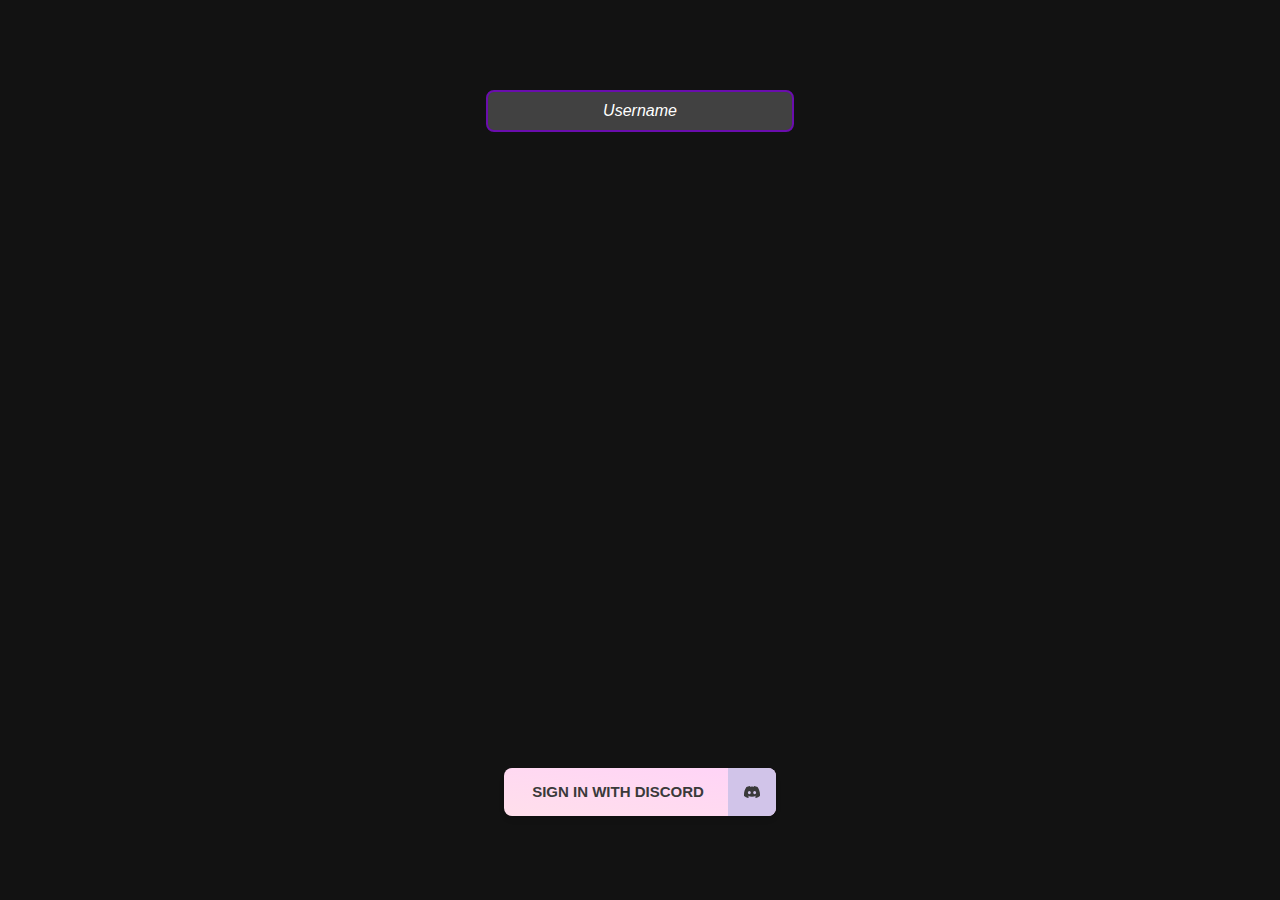
==== SpotyWeb/index.html @ 93b33c01 "Add files via upload" ====
<!DOCTYPE html>
<html lang="en">
<head>
  <meta charset="UTF-8">
  <meta name="viewport" content="width=device-width, initial-scale=1.0">
  <title>Login Page</title>
  <link rel="stylesheet" href="styles.css">
</head>
<body>
  <!-- Background Video -->
  <div class="background-video">
    <video autoplay loop muted>
      <source src="D:/Discord Robot//music bot animation.mp4" type="video/mp4">
      Your browser does not support the video tag.
    </video>
  </div>

  <!-- Username Field -->
  <div class="username-container">
    <input type="text" id="username" placeholder="Username">
  </div>

  <!-- Discord Login Button -->
  <div class="button-container">
    <button id="discord-login">
      Sign in with Discord
      <span>
        <svg xmlns="http://www.w3.org/2000/svg" width="16" height="16" fill="currentColor" class="bi bi-discord" viewBox="0 0 16 16">
          <path d="M13.545 2.907a13.227 13.227 0 0 0-3.257-1.011.05.05 0 0 0-.052.025c-.141.25-.297.577-.406.833a12.19 12.19 0 0 0-3.658 0 8.258 8.258 0 0 0-.412-.833.051.051 0 0 0-.052-.025c-1.125.194-2.22.534-3.257 1.011a.041.041 0 0 0-.021.018C.356 6.024-.213 9.047.066 12.032c.001.014.01.028.021.037a13.276 13.276 0 0 0 3.995 2.02.05.05 0 0 0 .056-.019c.308-.42.582-.863.818-1.329a.05.05 0 0 0-.01-.059.051.051 0 0 0-.018-.011 8.875 8.875 0 0 1-1.248-.595.05.05 0 0 1-.02-.066.051.051 0 0 1 .015-.019c.084-.063.168-.129.248-.195a.05.05 0 0 1 .051-.007c2.619 1.196 5.454 1.196 8.041 0a.052.052 0 0 1 .053.007c.08.066.164.132.248.195a.051.051 0 0 1-.004.085 8.254 8.254 0 0 1-1.249.594.05.05 0 0 0-.03.03.052.052 0 0 0 .003.041c.24.465.515.909.817 1.329a.05.05 0 0 0 .056.019 13.235 13.235 0 0 0 4.001-2.02.049.049 0 0 0 .021-.037c.334-3.451-.559-6.449-2.366-9.106a.034.034 0 0 0-.02-.019Zm-8.198 7.307c-.789 0-1.438-.724-1.438-1.612 0-.889.637-1.613 1.438-1.613.807 0 1.45.73 1.438 1.613 0 .888-.637 1.612-1.438 1.612Zm5.316 0c-.788 0-1.438-.724-1.438-1.612 0-.889.637-1.613 1.438-1.613.807 0 1.451.73 1.438 1.613 0 .888-.631 1.612-1.438 1.612Z"></path>
        </svg>
      </span>
    </button>
  </div>

  <script src="script.js"></script>
</body>
</html>
---- SpotyWeb/styles.css ----
/* General Styles */
* {
  margin: 0;
  padding: 0;
  box-sizing: border-box;
}

body {
  font-family: Arial, sans-serif;
  height: 100vh;
  display: flex;
  flex-direction: column;
  justify-content: space-between;
  align-items: center;
  background-color: #121212;
  position: relative;
  overflow: hidden;
  color: white;
}

.background-video video {
  position: absolute;
  top: 0;
  left: 0;
  width: 100%;
  height: 100%;
  object-fit: cover;
  z-index: -1;
}

/* Username Field */
.username-container {
  width: 30%;
  text-align: center;
  position: absolute;
  top: 10%;
}

#username {
  width: 80%;
  padding: 10px;
  border-radius: 8px;
  background-color: rgba(255, 255, 255, 0.2); /* Semi-transparent white */
  color: #ffffff; /* White text */
  font-size: 16px;
  outline: none;
  border: 2px solid #6a0dad; /* Purple border */
  text-align: center;
}

/* Placeholder Text */
#username::placeholder {
  color: white; /* Lighter white for placeholder text */
  font-style: italic;
}

/* General Button Container */
.button-container {
  display: flex;
  justify-content: center;
  align-items: center;
  position: absolute;
  top: 88%; /* Move the button further down */
  left: 50%;
  transform: translate(-50%, -50%);
  width: 100%;
  height: auto;
}

/* Discord Button */
button {
  max-width: 320px;
  display: flex;
  overflow: hidden;
  position: relative;
  padding: 0.875rem 72px 0.875rem 1.75rem;
  background-color: #ffd3f8; /* Pastel pink */
  background-image: linear-gradient(to top right, #ffdfeb, #ffd3f8); /* Pastel purple gradient */
  color: #3a3a3a; /* Dark grey text */
  font-size: 15px;
  line-height: 1.25rem;
  font-weight: 700;
  text-align: center;
  text-transform: uppercase;
  align-items: center;
  border-radius: 0.5rem;
  gap: 0.75rem;
  border: none;
  transition: all 0.4s ease; /* Smooth transition for hover effect */
  box-shadow: 0 4px 6px -1px rgba(0, 0, 0, 0.1), 0 2px 4px -1px rgba(0, 0, 0, 0.06);
}

/* Glow Effect on Hover */
button:hover {
  box-shadow: 0 0 20px 4px rgba(255, 183, 244, 0.8), 0 0 40px 6px rgba(214, 194, 255, 0.6);
  transform: scale(1.05); /* Slight zoom effect */
}

/* Icon Background */
button span {
  background-color: #d1c4e9; /* Pastel purple */
  display: grid;
  position: absolute;
  right: 0;
  place-items: center;
  width: 3rem;
  height: 100%;
  align-items: center;
}

/* Hover Icon Glow Effect */
button span:hover {
  background-color: #c8b7e6; /* Slightly darker pastel purple */
}
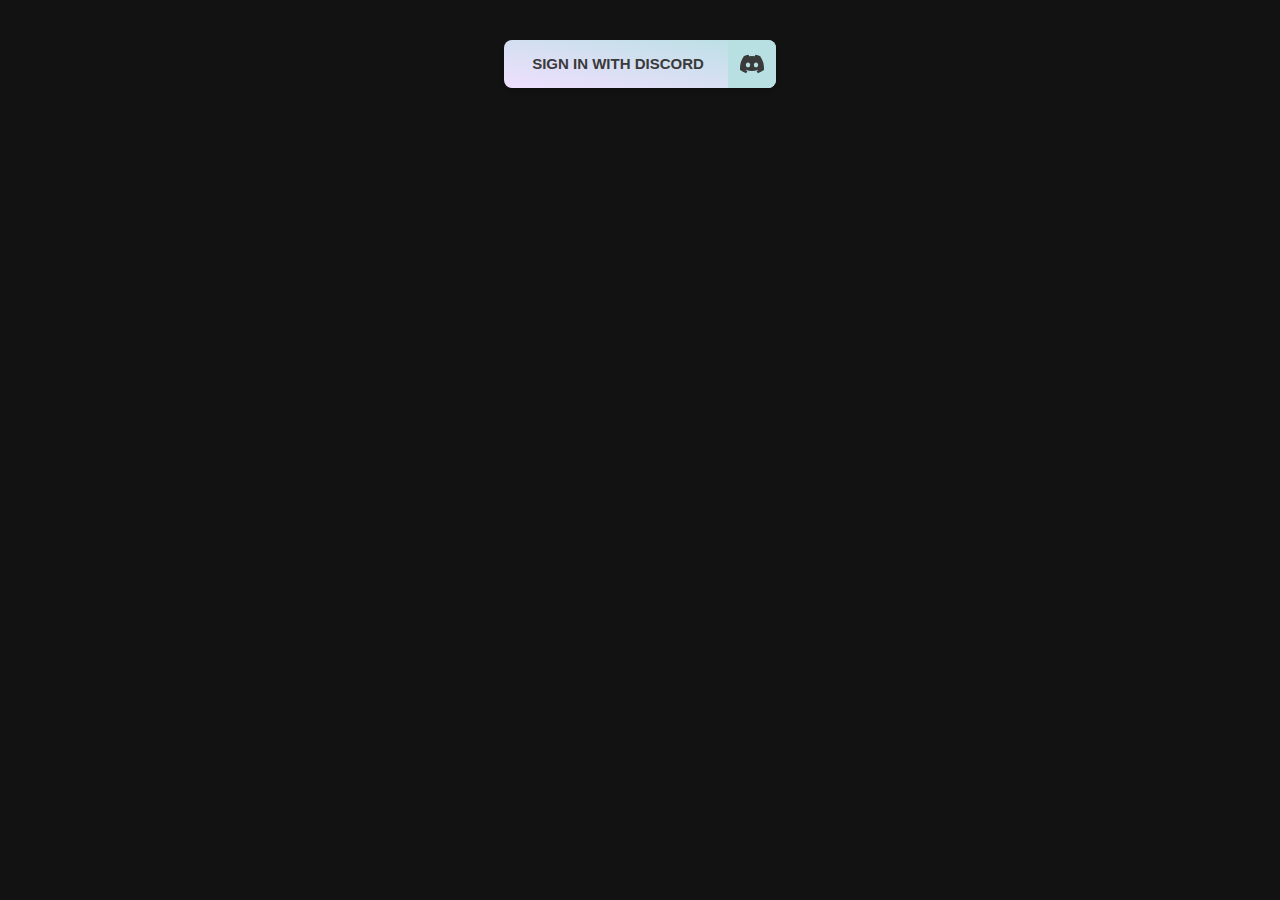
==== commit 12447384: "I have committed the changes." ====
--- a/SpotyWeb/index.html
+++ b/SpotyWeb/index.html
@@ -4,20 +4,17 @@
   <meta charset="UTF-8">
   <meta name="viewport" content="width=device-width, initial-scale=1.0">
   <title>Login Page</title>
-  <link rel="stylesheet" href="styles.css">
+  
+  <!-- Styles -->
+  <link rel="stylesheet" href="./CSS/index.css">
 </head>
 <body>
   <!-- Background Video -->
   <div class="background-video">
     <video autoplay loop muted>
-      <source src="D:/Discord Robot//music bot animation.mp4" type="video/mp4">
+      <source src="./Media/SpotyHomePageAnimation.mp4" type="video/mp4">
       Your browser does not support the video tag.
     </video>
-  </div>
-
-  <!-- Username Field -->
-  <div class="username-container">
-    <input type="text" id="username" placeholder="Username">
   </div>
 
   <!-- Discord Login Button -->
@@ -32,6 +29,6 @@
     </button>
   </div>
 
-  <script src="script.js"></script>
+  <script src="./Scripts/index.js"></script>
 </body>
 </html>
--- a/SpotyWeb/CSS/index.css
+++ b/SpotyWeb/CSS/index.css
@@ -0,0 +1,66 @@
+body {
+  font-family: Arial, sans-serif;
+  height: 100vh;
+  margin: 0;
+  display: flex;
+  justify-content: center; /* Center horizontally */
+  align-items: flex-start; /* Align at the top */
+  background-color: #121212;
+  overflow: hidden;
+  color: white;
+  position: relative;
+}
+
+.background-video video {
+  position: absolute;
+  top: 0;
+  left: 0;
+  width: 100%;
+  height: 100%;
+  object-fit: cover;
+  z-index: -1;
+}
+
+/* Discord Button */
+button {
+  margin-top: 40px; /* Add spacing from the very top */
+  max-width: 320px;
+  display: flex;
+  overflow: hidden;
+  position: relative;
+  padding: 0.875rem 72px 0.875rem 1.75rem;
+  background-color: #ffd3f8; /* Pastel pink */
+  background-image: linear-gradient(to top right, #f0dfff, #b8e0e3); /* Gradient */
+  color: #3a3a3a;
+  font-size: 15px;
+  line-height: 1.25rem;
+  font-weight: 700;
+  text-align: center;
+  text-transform: uppercase;
+  align-items: center;
+  border-radius: 0.5rem;
+  gap: 0.75rem;
+  border: none;
+  transition: all 0.6s ease; /* Smooth animation */
+  box-shadow: 0 4px 6px -1px rgba(0, 0, 0, 0.1), 0 2px 4px -1px rgba(0, 0, 0, 0.06);
+}
+
+button span {
+  background-color: #b8e0e3;
+  display: grid;
+  position: absolute;
+  right: 0;
+  place-items: center;
+  width: 3rem;
+  height: 100%;
+}
+
+button span svg {
+  width: 1.5rem;
+  height: 1.5rem;
+}
+
+button:hover {
+  box-shadow: 0 0 30px 10px rgba(255, 192, 203, 0.8), 
+              0 0 20px 8px rgba(240, 223, 255, 0.6);
+}
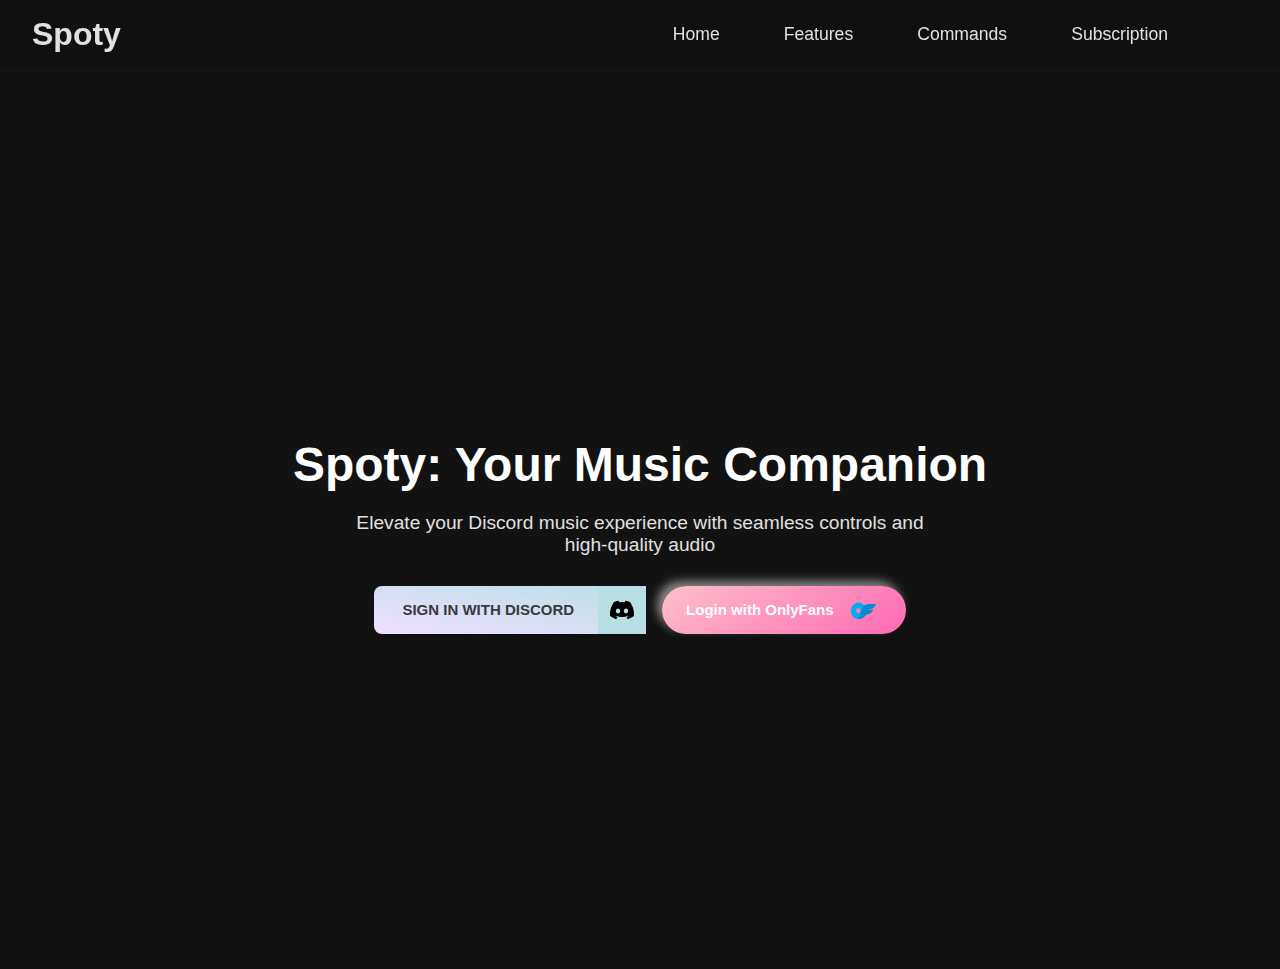
==== commit 62926320: "UI and web design completed" ====
--- a/SpotyWeb/index.html
+++ b/SpotyWeb/index.html
@@ -1,34 +1,97 @@
 <!DOCTYPE html>
 <html lang="en">
 <head>
-  <meta charset="UTF-8">
-  <meta name="viewport" content="width=device-width, initial-scale=1.0">
-  <title>Login Page</title>
-  
-  <!-- Styles -->
-  <link rel="stylesheet" href="./CSS/index.css">
+    <meta charset="UTF-8">
+    <meta name="viewport" content="width=device-width, initial-scale=1.0">
+    <title>Spoty - Music Discord Bot</title>
+    <link rel="stylesheet" href="CSS/index.css">
+    <link rel="stylesheet" href="CSS/navbar.css">
 </head>
 <body>
-  <!-- Background Video -->
-  <div class="background-video">
-    <video autoplay loop muted>
-      <source src="./Media/SpotyHomePageAnimation.mp4" type="video/mp4">
-      Your browser does not support the video tag.
-    </video>
-  </div>
+    <header>
+        <nav class="navbar">
+          <div class="navbar-logo">
+              <a href="/">Spoty</a>
+          </div>
+          <ul class="navbar-links">
+            <li><a href="/" class="nav-link">Home</a></li>
+            <li><a href="/#features" class="nav-link">Features</a></li>
+              <li><a href="/commands" class="nav-link">Commands</a></li>
+            <li><a href="/subscription" class="nav-link">Subscription</a></li>
+           <!-- Add more links here if necessary-->
+          </ul>
+            <div class="navbar-toggle">
+            <span class="bar"></span>
+            <span class="bar"></span>
+            <span class="bar"></span>
+          </div>
+        </nav>
+    </header>
 
-  <!-- Discord Login Button -->
-  <div class="button-container">
-    <button id="discord-login">
-      Sign in with Discord
-      <span>
-        <svg xmlns="http://www.w3.org/2000/svg" width="16" height="16" fill="currentColor" class="bi bi-discord" viewBox="0 0 16 16">
-          <path d="M13.545 2.907a13.227 13.227 0 0 0-3.257-1.011.05.05 0 0 0-.052.025c-.141.25-.297.577-.406.833a12.19 12.19 0 0 0-3.658 0 8.258 8.258 0 0 0-.412-.833.051.051 0 0 0-.052-.025c-1.125.194-2.22.534-3.257 1.011a.041.041 0 0 0-.021.018C.356 6.024-.213 9.047.066 12.032c.001.014.01.028.021.037a13.276 13.276 0 0 0 3.995 2.02.05.05 0 0 0 .056-.019c.308-.42.582-.863.818-1.329a.05.05 0 0 0-.01-.059.051.051 0 0 0-.018-.011 8.875 8.875 0 0 1-1.248-.595.05.05 0 0 1-.02-.066.051.051 0 0 1 .015-.019c.084-.063.168-.129.248-.195a.05.05 0 0 1 .051-.007c2.619 1.196 5.454 1.196 8.041 0a.052.052 0 0 1 .053.007c.08.066.164.132.248.195a.051.051 0 0 1-.004.085 8.254 8.254 0 0 1-1.249.594.05.05 0 0 0-.03.03.052.052 0 0 0 .003.041c.24.465.515.909.817 1.329a.05.05 0 0 0 .056.019 13.235 13.235 0 0 0 4.001-2.02.049.049 0 0 0 .021-.037c.334-3.451-.559-6.449-2.366-9.106a.034.034 0 0 0-.02-.019Zm-8.198 7.307c-.789 0-1.438-.724-1.438-1.612 0-.889.637-1.613 1.438-1.613.807 0 1.45.73 1.438 1.613 0 .888-.637 1.612-1.438 1.612Zm5.316 0c-.788 0-1.438-.724-1.438-1.612 0-.889.637-1.613 1.438-1.613.807 0 1.451.73 1.438 1.613 0 .888-.631 1.612-1.438 1.612Z"></path>
-        </svg>
-      </span>
-    </button>
-  </div>
+    <div class="scroll-container">
+        <!-- Home Page Section -->
+        <section id="home" class="page active">
+            <!-- Home Content -->
+            <div class="home-content">
+                <h1>Spoty: Your Music Companion</h1>
+                <p>Elevate your Discord music experience with seamless controls and high-quality audio</p>
+                
+                <div class="button-container">
+                    <!-- Discord Login Button -->
+                    <button class="btn btn-discord">
+                        Sign in with Discord
+                        <span class="icon-container">
+                            <svg class="icon" xmlns="http://www.w3.org/2000/svg" viewBox="0 0 16 16">
+                                <path d="M13.545 2.907a13.227 13.227 0 0 0-3.257-1.011.05.05 0 0 0-.052.025c-.141.25-.297.577-.406.833a12.19 12.19 0 0 0-3.658 0 8.258 8.258 0 0 0-.412-.833.051.051 0 0 0-.052-.025c-1.125.194-2.22.534-3.257 1.011a.041.041 0 0 0-.021.018C.356 6.024-.213 9.047.066 12.032c.001.014.01.028.021.037a13.276 13.276 0 0 0 3.995 2.02.05.05 0 0 0 .056-.019c.308-.42.582-.863.818-1.329a.05.05 0 0 0-.01-.059.051.051 0 0 0-.018-.011 8.875 8.875 0 0 1-1.248-.595.05.05 0 0 1-.02-.066.051.051 0 0 1 .015-.019c.084-.063.168-.129.248-.195a.05.05 0 0 1 .051-.007c2.619 1.196 5.454 1.196 8.041 0a.052.052 0 0 1 .053.007c.08.066.164.132.248.195a.051.051 0 0 1-.004.085 8.254 8.254 0 0 1-1.249.594.05.05 0 0 0-.03.03.052.052 0 0 0 .003.041c.24.465.515.909.817 1.329a.05.05 0 0 0 .056.019 13.235 13.235 0 0 0 4.001-2.02.049.049 0 0 0 .021-.037c.334-3.451-.559-6.449-2.366-9.106a.034.034 0 0 0-.02-.019Zm-8.198 7.307c-.789 0-1.438-.724-1.438-1.612 0-.889.637-1.613 1.438-1.613.807 0 1.45.73 1.438 1.613 0 .888-.637 1.612-1.438 1.612Zm5.316 0c-.788 0-1.438-.724-1.438-1.612 0-.889.637-1.613 1.438-1.613.807 0 1.451.73 1.438 1.613 0 .888-.631 1.612-1.438 1.612Z"/>
+                            </svg>
+                        </span>
+                    </button>
+                            
+                    <!-- OnlyFans Login Button -->
+                    <button class="btn btn-onlyfans" onclick="window.location.href='https://youtu.be/dQw4w9WgXcQ?si=QIBHvQybqIw9x97D'">
+                        <span>Login with OnlyFans</span>
+                        <svg class="icon" viewBox="150 80 350 350" xmlns="http://www.w3.org/2000/svg">
+                            <style>
+                                .st0{fill:none;}
+                                .st1{fill:#00AEEF;}
+                                .st2{fill:#008CCF;}
+                            </style>
+                            <rect x="71" y="29.3" class="st0" width="400" height="400"/>
+                            <path class="st1" d="M 273 144.3 c -61.1 0 -110.5 54.4 -110.5 121.5 s 49.4 121.5 110.5 121.5 s 110.5 -54.4 110.5 -121.5 S 334.1 144.3 273 144.3 z M 273 302.2 c -18.3 0 -33.2 -16.3 -33.2 -36.5 s 14.8 -36.4 33.2 -36.4 s 33.1 16.3 33.1 36.4 c 0 20.1 -14.8 36.4 -33 36.5 C 273.1 302.2 273 302.2 273 302.2 z"/>
+                            <path class="st2" d="M 414.6 249.5 c 33.9 8.1 74 0 74 0 c -11.6 42.2 -48.5 68.6 -101.6 71.8 c -21.1 40.6 -69.2 67 -122.4 66.9 L 304.6 282.4 c 41.2 -108.8 62.3 -116.2 159.9 -116.2 h 67 C 520.3 207.4 481.6 238.7 414.6 249.5 z"/>
+                        </svg>
+                    </button>
+                </div>
+            </div>
+        </section>
 
-  <script src="./Scripts/index.js"></script>
+        <!-- Features Section -->
+        <section id="features" class="page">
+             <!-- Removing this background video cause it will take more bandwidth for no reason -->
+            <!-- Background Video -->
+            <!-- <div class="background-video">
+                <video autoplay loop muted>
+                    <source src="/Media/SpotyHomePageAnimation.mp4" type="video/mp4">
+                    Your browser does not support the video tag.
+                </video>
+            </div> -->
+            <div class="features-section">
+                <h2 class="section-title">
+                    <svg width="50px" height="50px">
+                        <g>
+                          <circle cx="25" cy="25" r="20" fill="#007BFF"></circle>
+                          <text x="9" y="33" font-family="Arial" font-size="24" fill="#FFFFFF">⚙️</text> <!-- Gear icon -->
+                        </g>
+                      </svg>
+                      Features
+                </h2>
+                <div class="features-container" id="features-container">
+                    <!-- Features will be loaded here -->
+                </div>
+            </div>
+        </section>
+    </div>
+
+    <script src="./Scripts/index.js"></script>
 </body>
-</html>
+</html> --- a/SpotyWeb/CSS/index.css
+++ b/SpotyWeb/CSS/index.css
@@ -1,66 +1,235 @@
-body {
-  font-family: Arial, sans-serif;
-  height: 100vh;
-  margin: 0;
-  display: flex;
-  justify-content: center; /* Center horizontally */
-  align-items: flex-start; /* Align at the top */
-  background-color: #121212;
-  overflow: hidden;
-  color: white;
-  position: relative;
-}
-
-.background-video video {
-  position: absolute;
-  top: 0;
-  left: 0;
-  width: 100%;
-  height: 100%;
-  object-fit: cover;
-  z-index: -1;
-}
-
+body, html {
+    font-family: Arial, sans-serif;
+    height: 100%;
+    margin: 0;
+    overflow: hidden;
+    background-color: #121212;
+    color: white;
+}
+
+ /* Features Section */
+#features {
+    background-color: #121212;
+}
+
+.scroll-container {
+    height: 100vh;
+    overflow-y: scroll;
+    /* scroll-snap-type: y mandatory; */
+    /* scroll-behavior: smooth; */
+}
+  
+.page {
+    height: 100vh;
+    width: 100%;
+    scroll-snap-align: start;
+    position: relative;
+    display: flex;
+    justify-content: center;
+    align-items: center;
+}
+  
+/* Home Page Section */
+#home {
+    position: relative;
+}
+  
+/* .background-video video {
+    position: absolute;
+    top: 0;
+    left: 0;
+    width: 100%;
+    height: 100%;
+    object-fit: cover;
+    z-index: -1;
+}
+   */
+.home-content {
+    text-align: center;
+    z-index: 1;
+    padding: 0 20px;
+}
+  
+.home-content h1 {
+    font-size: 3rem;
+    margin-bottom: 20px;
+    color: #fff;
+}
+  
+.home-content p {
+    font-size: 1.2rem;
+    margin-bottom: 30px;
+    color: #e0e0e0;
+    max-width: 600px;
+    margin-left: auto;
+    margin-right: auto;
+}
+  
 /* Discord Button */
-button {
-  margin-top: 40px; /* Add spacing from the very top */
-  max-width: 320px;
-  display: flex;
-  overflow: hidden;
-  position: relative;
-  padding: 0.875rem 72px 0.875rem 1.75rem;
-  background-color: #ffd3f8; /* Pastel pink */
-  background-image: linear-gradient(to top right, #f0dfff, #b8e0e3); /* Gradient */
-  color: #3a3a3a;
-  font-size: 15px;
-  line-height: 1.25rem;
-  font-weight: 700;
-  text-align: center;
-  text-transform: uppercase;
-  align-items: center;
-  border-radius: 0.5rem;
-  gap: 0.75rem;
-  border: none;
-  transition: all 0.6s ease; /* Smooth animation */
-  box-shadow: 0 4px 6px -1px rgba(0, 0, 0, 0.1), 0 2px 4px -1px rgba(0, 0, 0, 0.06);
-}
-
-button span {
-  background-color: #b8e0e3;
-  display: grid;
-  position: absolute;
-  right: 0;
-  place-items: center;
-  width: 3rem;
-  height: 100%;
-}
-
-button span svg {
-  width: 1.5rem;
-  height: 1.5rem;
-}
-
-button:hover {
-  box-shadow: 0 0 30px 10px rgba(255, 192, 203, 0.8), 
-              0 0 20px 8px rgba(240, 223, 255, 0.6);
-}
+.button-container {
+    display: flex;
+    justify-content: center;
+}
+   
+.features-section {
+    color: #fff;
+    padding: 40px 20px;
+    text-align: center;
+}
+  
+.features-section .section-title {
+    display: flex;
+    align-items: center;
+    justify-content: center;
+    font-size: 2.2rem;
+    font-weight: 600;
+    margin-bottom: 2rem;
+    text-align: center;
+    margin-bottom: 40px; /* Added a margin to maintain the previous style*/
+}
+
+.features-section .section-title .title-icon {
+    width: 2.5rem;
+    height: 2.5rem;
+    margin-right: 0.75rem;
+    fill: #5865F2;
+    animation: iconBounce 1.5s ease-in-out infinite;
+}
+    
+@keyframes iconBounce {
+        0%, 20%, 50%, 80%, 100% {
+        transform: translateY(0);
+        }
+        40% {
+        transform: translateY(-10px);
+        }
+        60% {
+        transform: translateY(-5px);
+        }
+}
+.features-section .section-title .title-text {
+        margin: 0;
+}
+  
+.features-container {
+    display: flex;
+    flex-wrap: wrap;
+    justify-content: center;
+    gap: 30px;
+}
+  
+.feature-box {
+    background-color: #1e1e1e;
+    padding: 30px;
+    width: 250px;
+    border-radius: 8px;
+    box-shadow: 0 4px 10px rgba(0, 0, 0, 0.6);
+    transition: transform 0.3s ease, box-shadow 0.3s ease;
+}
+  
+.feature-box h3 {
+    font-size: 1.5rem;
+    margin-bottom: 15px;
+}
+  
+.feature-box p {
+    font-size: 1rem;
+    line-height: 1.5;
+}
+  
+.feature-box:hover {
+    transform: translateY(-10px);
+    box-shadow: 0 8px 20px rgba(0, 0, 0, 0.8);
+}
+
+/* Common container style */
+.button-container {
+    display: flex;
+    justify-content: center;
+    align-items: center;
+    gap: 1rem;
+    flex-wrap: wrap;
+}
+
+/* Base button style */
+.btn {
+    display: flex;
+    align-items: center;
+    position: relative;
+    max-width: 320px;
+    font-weight: 700;
+    font-size: 15px;
+    line-height: 1.25rem;
+    text-align: center;
+    border: none;
+    outline: none;
+    cursor: pointer;
+    transition: all 0.3s ease;
+    -webkit-user-select: none;
+    -moz-user-select: none;
+    -ms-user-select: none;
+    user-select: none;
+}
+
+/* Discord button specific styles */
+.btn-discord {
+    padding: 0.875rem 72px 0.875rem 1.75rem;
+    background-image: linear-gradient(to top right, #f0dfff, #b8e0e3);
+    color: #3a3a3a;
+    text-transform: uppercase;
+    border-radius: 0.5rem;
+    gap: 0.75rem;
+    box-shadow: 0 4px 6px -1px rgba(0, 0, 0, 0.1), 
+               0 2px 4px -1px rgba(0, 0, 0, 0.06);
+}
+
+.btn-discord:hover {
+    box-shadow: 0 0 30px 10px rgba(255, 192, 203, 0.8), 
+               0 0 20px 8px rgba(240, 223, 255, 0.6);
+}
+
+.btn-discord .icon-container {
+    background-color: #b8e0e3;
+    display: grid;
+    position: absolute;
+    right: 0;
+    place-items: center;
+    width: 3rem;
+    height: 100%;
+}
+
+.btn-discord .icon {
+    width: 1.5rem;
+    height: 1.5rem;
+}
+
+/* OnlyFans button specific styles */
+.btn-onlyfans {
+    padding: 12px 24px;
+    background: linear-gradient(145deg, #FFC0CB, #FF69B4);
+    border-radius: 50px;
+    color: white;
+    gap: 8px;
+    box-shadow: 5px 5px 10px rgba(0, 0, 0, 0.15), 
+               -5px -5px 10px rgba(255, 255, 255, 0.5);
+}
+
+.btn-onlyfans:hover {
+    box-shadow: 5px 5px 15px rgba(0, 0, 0, 0.3), 
+               -5px -5px 15px rgba(255, 255, 255, 0.7);
+    transform: scale(1.05);
+}
+
+.btn-onlyfans:active {
+    box-shadow: inset 5px 5px 10px rgba(0, 0, 0, 0.15), 
+               inset -5px -5px 10px rgba(255, 255, 255, 0.5);
+    transform: scale(0.98);
+}
+
+.btn-onlyfans .icon {
+    width: 40px;
+    height: 24px;
+    fill: white;
+    pointer-events: none;
+    -webkit-user-drag: none;
+}
--- a/SpotyWeb/CSS/navbar.css
+++ b/SpotyWeb/CSS/navbar.css
@@ -0,0 +1,106 @@
+/* Navbar styles */
+header{
+    background-color: rgba(0, 0, 0, 0.1); /* Semi-transparent background */
+    -webkit-backdrop-filter: blur(5px); /* Apply a blur effect to the background */
+    backdrop-filter: blur(5px); /* Apply a blur effect to the background */
+    position: sticky;
+    top: 0;
+    z-index: 1000;
+}
+
+.navbar {
+    display: flex;
+    justify-content: space-between;
+    align-items: center;
+    padding: 1rem 2rem;
+    width: 90%;
+}
+
+.navbar-logo a {
+    font-size: 2rem;
+    font-weight: bold;
+    text-decoration: none;
+    color: #e0e0e0;
+    transition: color 0.3s ease; /* Added hover animation */
+}
+  
+.navbar-logo a:hover {
+     color: #fff;
+}
+  
+.navbar-links {
+    display: flex;
+    list-style: none;
+    margin: 0;
+    padding: 0;
+    gap: 2rem;
+}
+  
+.navbar-links li {
+    list-style: none;
+}
+  
+.navbar-links a {
+    text-decoration: none;
+    color: #e0e0e0;
+    font-size: 1.1rem;
+    transition: color 0.3s ease;
+    padding: 0.5rem 1rem;
+    border-radius: 0.3rem; /* Rounded corners */
+    
+}
+  
+.navbar-links a:hover {
+    color: #fff;
+    background-color: rgba(255, 255, 255, 0.1); /* Slightly darker background on hover */
+}
+
+/* Styles for toggle (hamburger menu) */
+.navbar-toggle {
+    display: none;
+    flex-direction: column;
+    cursor: pointer;
+    gap: 5px;
+}
+
+.navbar-toggle .bar {
+    width: 30px;
+    height: 3px;
+    background-color: #e0e0e0;
+    transition: transform 0.3s ease;
+}
+
+/* Responsive styles */
+@media (max-width: 768px) {
+    .navbar-links {
+        display: none; /* Hide nav links on smaller screens */
+        flex-direction: column;
+        position: absolute;
+        top: 100%; /* place menu right below navbar*/
+        left: 0;
+        width: 100%;
+        background-color: rgba(0, 0, 0, 0.8); /* Darker background for mobile menu */
+        -webkit-backdrop-filter: blur(5px);
+        backdrop-filter: blur(5px);
+        padding: 20px 0;
+    }
+    .navbar-links.active{
+        display: flex;
+    }
+     .navbar-links li {
+        padding: 0.5rem 0;
+        text-align: center;
+    }
+    .navbar-toggle {
+        display: flex;
+    }
+    .navbar-toggle.active .bar:nth-child(1){
+      transform: translateY(8px) rotate(45deg);
+    }
+      .navbar-toggle.active .bar:nth-child(2){
+         opacity:0
+      }
+     .navbar-toggle.active .bar:nth-child(3){
+      transform: translateY(-8px) rotate(-45deg);
+    }
+}